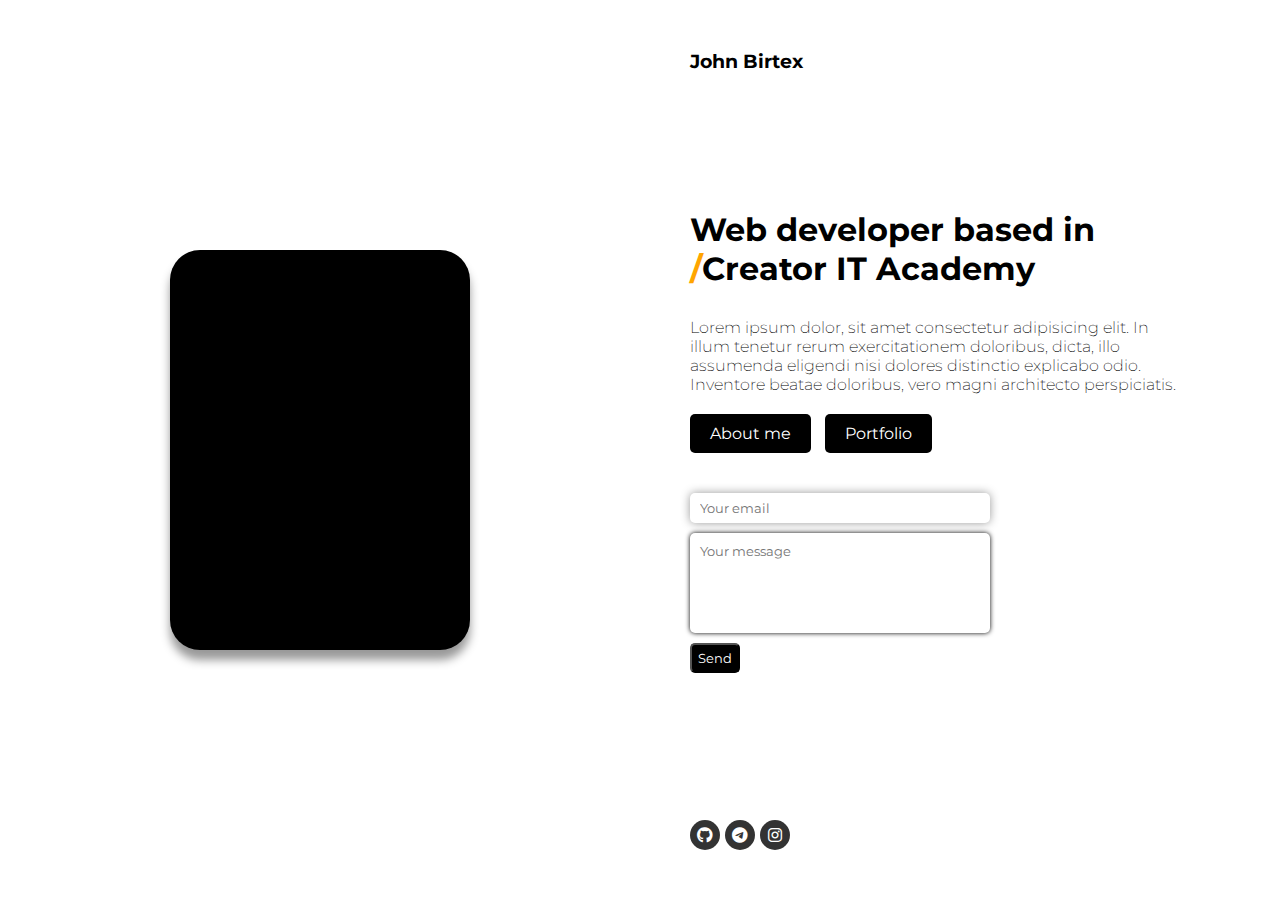
==== index.html @ 714239aa "first commit" ====
<!DOCTYPE html>
<html lang="en">
<head>
    <meta charset="UTF-8">
    <meta name="viewport" content="width=device-width, initial-scale=1.0">
    <title>Portfolio</title>
    <link rel="stylesheet" href="./style.css">
    <link rel='stylesheet' href='https://cdnjs.cloudflare.com/ajax/libs/font-awesome/6.7.2/css/all.css' integrity='sha512-GmZYQ9SKTnOea030Tbiat0Y+jhnYLIpsGAe6QTnToi8hI2nNbVMETHeK4wm4MuYMQdrc38x+sX77+kVD01eNsQ==' crossorigin='anonymous'/>


    <link href="https://fonts.googleapis.com/css?family=Montserrat:100,200,300,regular,500,600,700,800,900,100italic,200italic,300italic,italic,500italic,600italic,700italic,800italic,900italic" rel="stylesheet" />

</head>
<body>
    <div class="wrap">
        <div class="photoContainer">
            <div class="photo"></div>
        </div>


        <div class="infoContainer">
            <div class="nameContainer">
                <h3>John Birtex</h3>
            </div>
            <div class="mainInfoContainer">
                <h1>Web developer based in <span>/</span>Creator IT Academy </h1>
                <p>Lorem ipsum dolor, sit amet consectetur adipisicing elit. In illum tenetur rerum exercitationem doloribus, dicta, illo assumenda eligendi nisi dolores distinctio explicabo odio. Inventore beatae doloribus, vero magni architecto perspiciatis.</p>

                <div class="controlls">
                    <a href="#">About me</a>
                    <a href="./portfolio.html">Portfolio</a>
                </div>

                <form action="https://formspree.io/f/xzzzrnly"   method="POST"> 
                    <input type="email" name="email" placeholder="Your email">
                    <textarea name="message" placeholder="Your message"></textarea>
                    <button type="submit">Send</button>
                </form>
            </div>
             <div class="socialContainer">
                <div class="socialItem"><i class="fa-brands fa-github"></i></div>
                <div class="socialItem"><i class="fa-brands fa-telegram "></i></div>
                <div class="socialItem"><i class="fa-brands fa-instagram"></i></div>
             </div>

        </div>

       
    </div>
</body>
</html>
---- style.css ----
* {
    margin: 0;
    padding: 0;
    box-sizing: border-box;
    font-family: Montserrat;
}

.wrap {
    width: 100%;
    min-height: 100vh;
    display: flex;
    align-items: center;
    justify-content: space-between;
}

.photoContainer {
    width: 50%;
    min-height: 100vh;
    display: flex;
    align-items: center;
    justify-content: center;
}

.infoContainer {
    width: 50%;
    height: 100vh;
    display: flex;
    flex-direction: column;
    justify-content: space-between;
    padding: 50px;
}

.socialContainer {
    display: flex;
}

.socialContainer .socialItem {
    width: 30px;
    height: 30px;
    background-color: #333;
    border-radius: 50%;
    color: #fff;
    display: flex;
    justify-content: center;
    align-items: center;
    margin-right: 5px;
}

.photo {
    width: 300px;
    height: 400px;
    background-color: #000;
    border-radius: 30px;
    box-shadow: 0 10px 10px #999;
}

.infoContainer .mainInfoContainer {
    padding: 0 50px 0 0;
}

.infoContainer .mainInfoContainer p {
    margin: 30px 0;
    font-size: 16px;
    font-weight: 200;
}

.infoContainer .mainInfoContainer .controlls a {
    text-decoration: none;
    color: #fff;
    background-color: #000;
    padding: 10px 20px;
    border: none;
    border-radius: 5px;
    cursor: pointer;
    margin-right: 10px;
}

.infoContainer .mainInfoContainer h1 span {
    color: orange;
    animation-name: blink;
    animation-duration: 1s;
    animation-iteration-count: infinite;
}

.socialItem:hover {
    position: relative;
    top: -5px;
    transition: 0.2s ease-in-out;
    cursor: pointer;
}



form {
    display: flex;
    flex-direction: column;
    align-items: center;
    width: 100%;
    padding-top: 30px;
    align-items: flex-start;
    margin-top: 20px;
}

form input {
    width: 300px;
    height: 30px;
    border: none;
    box-shadow: 0 0 10px #999;
    border-radius: 5px;
    padding: 0 10px;
    outline: none;
}


form textarea{
    width: 300px;
    height: 100px;
    border: none;
    box-shadow: 0 0 5px;
    border-radius: 5px;
    padding: 10px;
    outline: none;
    margin-top: 10px;
    resize: none;
    
}


form button {
    width: 50px;
    height: 30px;
    background-color: #000;
    color: #fff;
    border-radius: 5px;
    margin: 10px 0px;
}


@keyframes blink {
    0% {
        opacity: 0;
    }

    50% {
        opacity: 1;
    }

    100% {
        opacity: 0;
    }
}


@media screen and (max-width: 900px) {
    .wrap {
        flex-direction: column;
    }

    .photoContainer {
        width: 100%;
    }

    .infoContainer {
        width: 100%;
    }
}
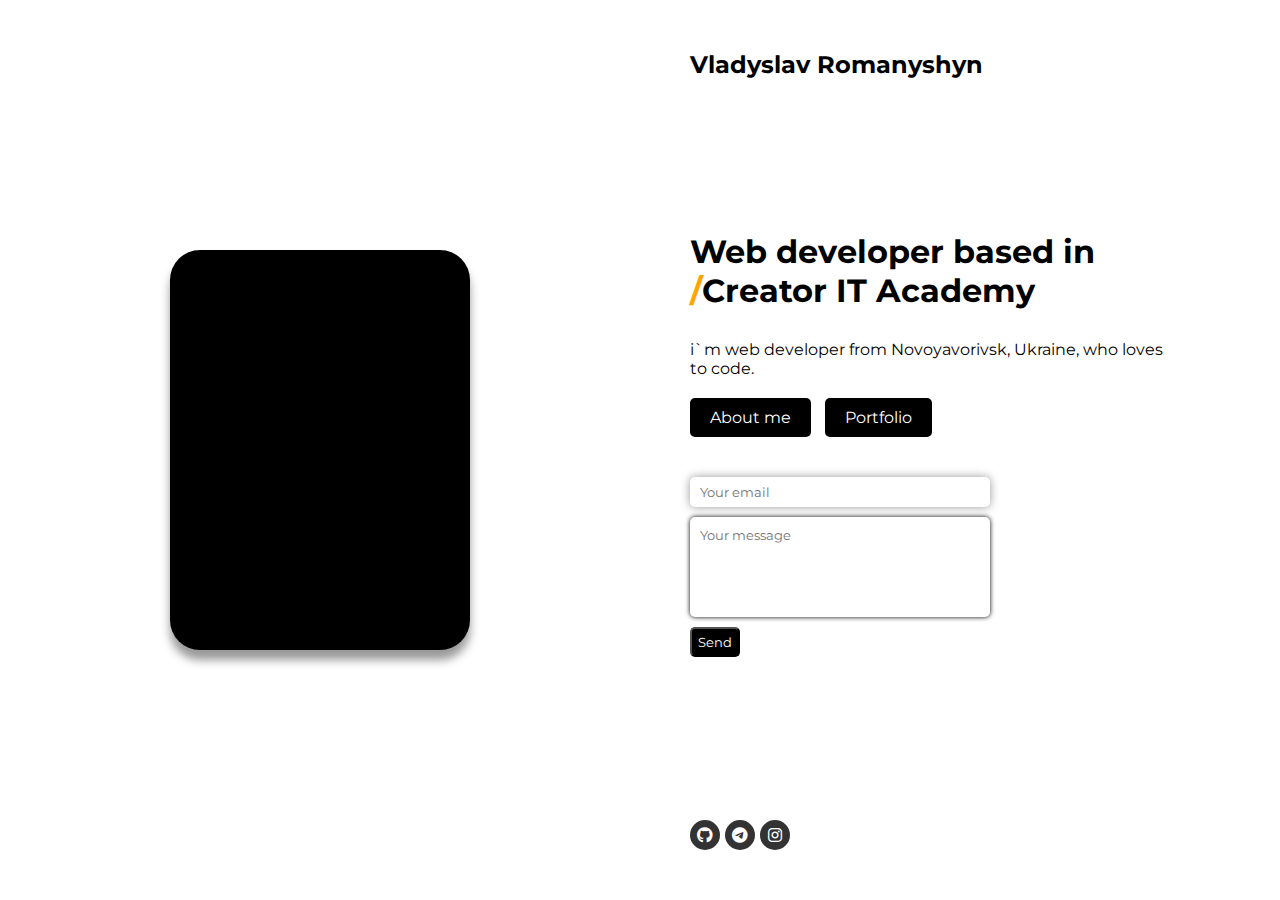
==== commit 73917a5b: "Add files via upload" ====
--- a/index.html
+++ b/index.html
@@ -20,14 +20,14 @@
 
         <div class="infoContainer">
             <div class="nameContainer">
-                <h3>John Birtex</h3>
+                <h2>Vladyslav Romanyshyn</h2>
             </div>
             <div class="mainInfoContainer">
                 <h1>Web developer based in <span>/</span>Creator IT Academy </h1>
-                <p>Lorem ipsum dolor, sit amet consectetur adipisicing elit. In illum tenetur rerum exercitationem doloribus, dicta, illo assumenda eligendi nisi dolores distinctio explicabo odio. Inventore beatae doloribus, vero magni architecto perspiciatis.</p>
+                <p>i`m web developer from Novoyavorivsk, Ukraine, who loves to code.</p>
 
                 <div class="controlls">
-                    <a href="#">About me</a>
+                    <a href="https://github.com/VladyslavRomanyshyn">About me</a>
                     <a href="./portfolio.html">Portfolio</a>
                 </div>
 
--- a/style.css
+++ b/style.css
@@ -44,6 +44,7 @@
     justify-content: center;
     align-items: center;
     margin-right: 5px;
+    
 }
 
 .photo {
@@ -61,7 +62,7 @@
 .infoContainer .mainInfoContainer p {
     margin: 30px 0;
     font-size: 16px;
-    font-weight: 200;
+    font-weight: 400;
 }
 
 .infoContainer .mainInfoContainer .controlls a {
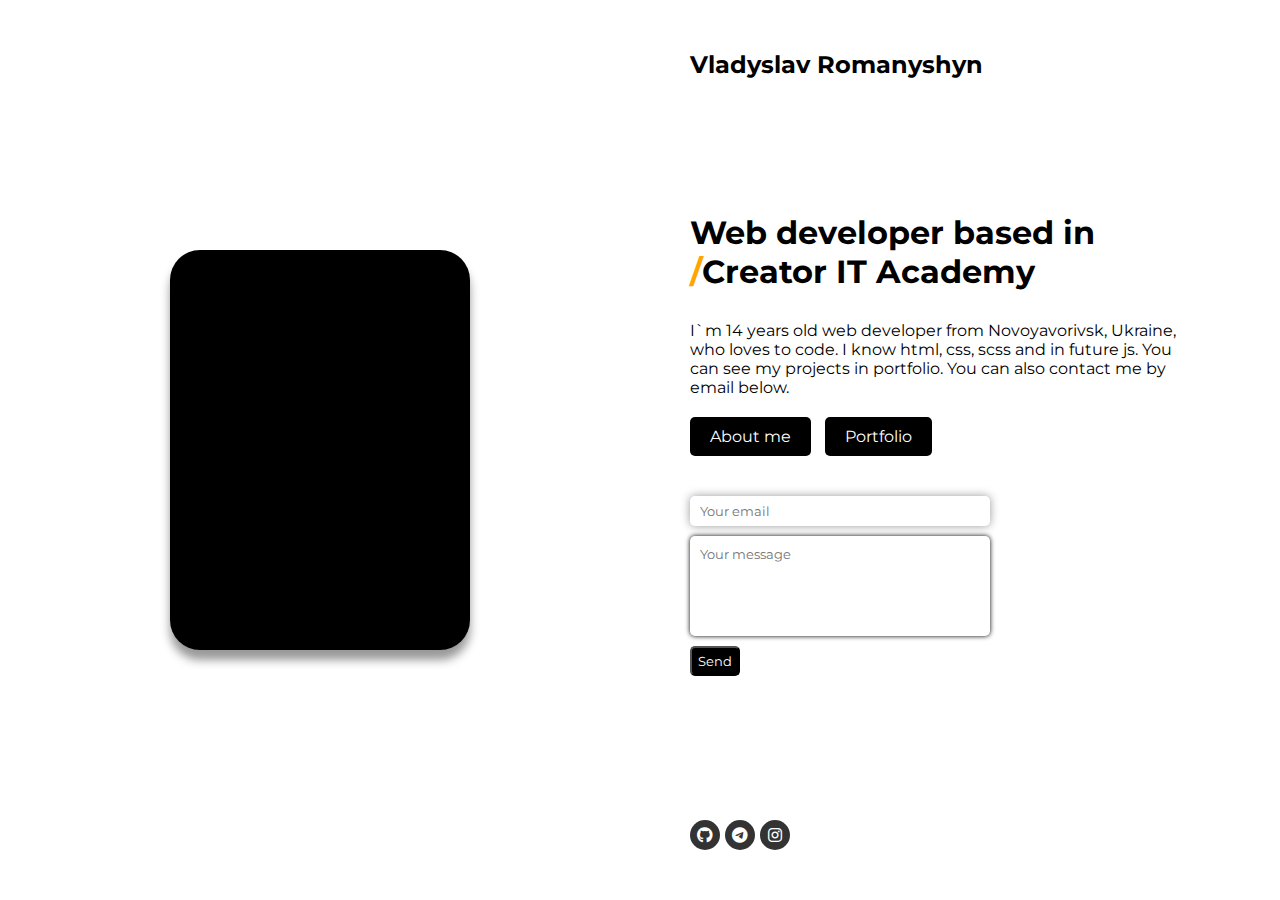
==== commit e127f599: "Add files via upload" ====
--- a/index.html
+++ b/index.html
@@ -24,10 +24,10 @@
             </div>
             <div class="mainInfoContainer">
                 <h1>Web developer based in <span>/</span>Creator IT Academy </h1>
-                <p>i`m web developer from Novoyavorivsk, Ukraine, who loves to code.</p>
+                <p>I`m 14 years old web developer from Novoyavorivsk, Ukraine, who loves to code. I know html, css, scss and in future js. You can see my projects in portfolio. You can also contact me by email below.</p>
 
                 <div class="controlls">
-                    <a href="https://github.com/VladyslavRomanyshyn">About me</a>
+                    <a href="https://www.figma.com/design/ebfzkCVe7oDDeDLrqlomrQ/Untitled?node-id=0-1&p=f&t=4Xk5L8ZpNwjHn4Un-0">About me</a>
                     <a href="./portfolio.html">Portfolio</a>
                 </div>
 
@@ -37,11 +37,14 @@
                     <button type="submit">Send</button>
                 </form>
             </div>
-             <div class="socialContainer">
-                <div class="socialItem"><i class="fa-brands fa-github"></i></div>
-                <div class="socialItem"><i class="fa-brands fa-telegram "></i></div>
-                <div class="socialItem"><i class="fa-brands fa-instagram"></i></div>
-             </div>
+            <div class="socialContainer">
+                <div class="socialItem">
+                    <a href="https://github.com/VladyslavRomanyshyn"><i class="fa-brands fa-github"></i></a>
+                </div>
+                <div class="socialItem">
+                    <a href="https://t.me/anycprorok"><i class="fa-brands fa-telegram"></i></a></div>
+                <div class="socialItem"><a href="https://www.instagram.com/lukik228/?next=%2F"><i class="fa-brands fa-instagram"></i></a></div>
+            </div>
 
         </div>
 
--- a/style.css
+++ b/style.css
@@ -45,6 +45,10 @@
     align-items: center;
     margin-right: 5px;
     
+}
+
+.socialContainer .socialItem i {
+    color: #fff;
 }
 
 .photo {
